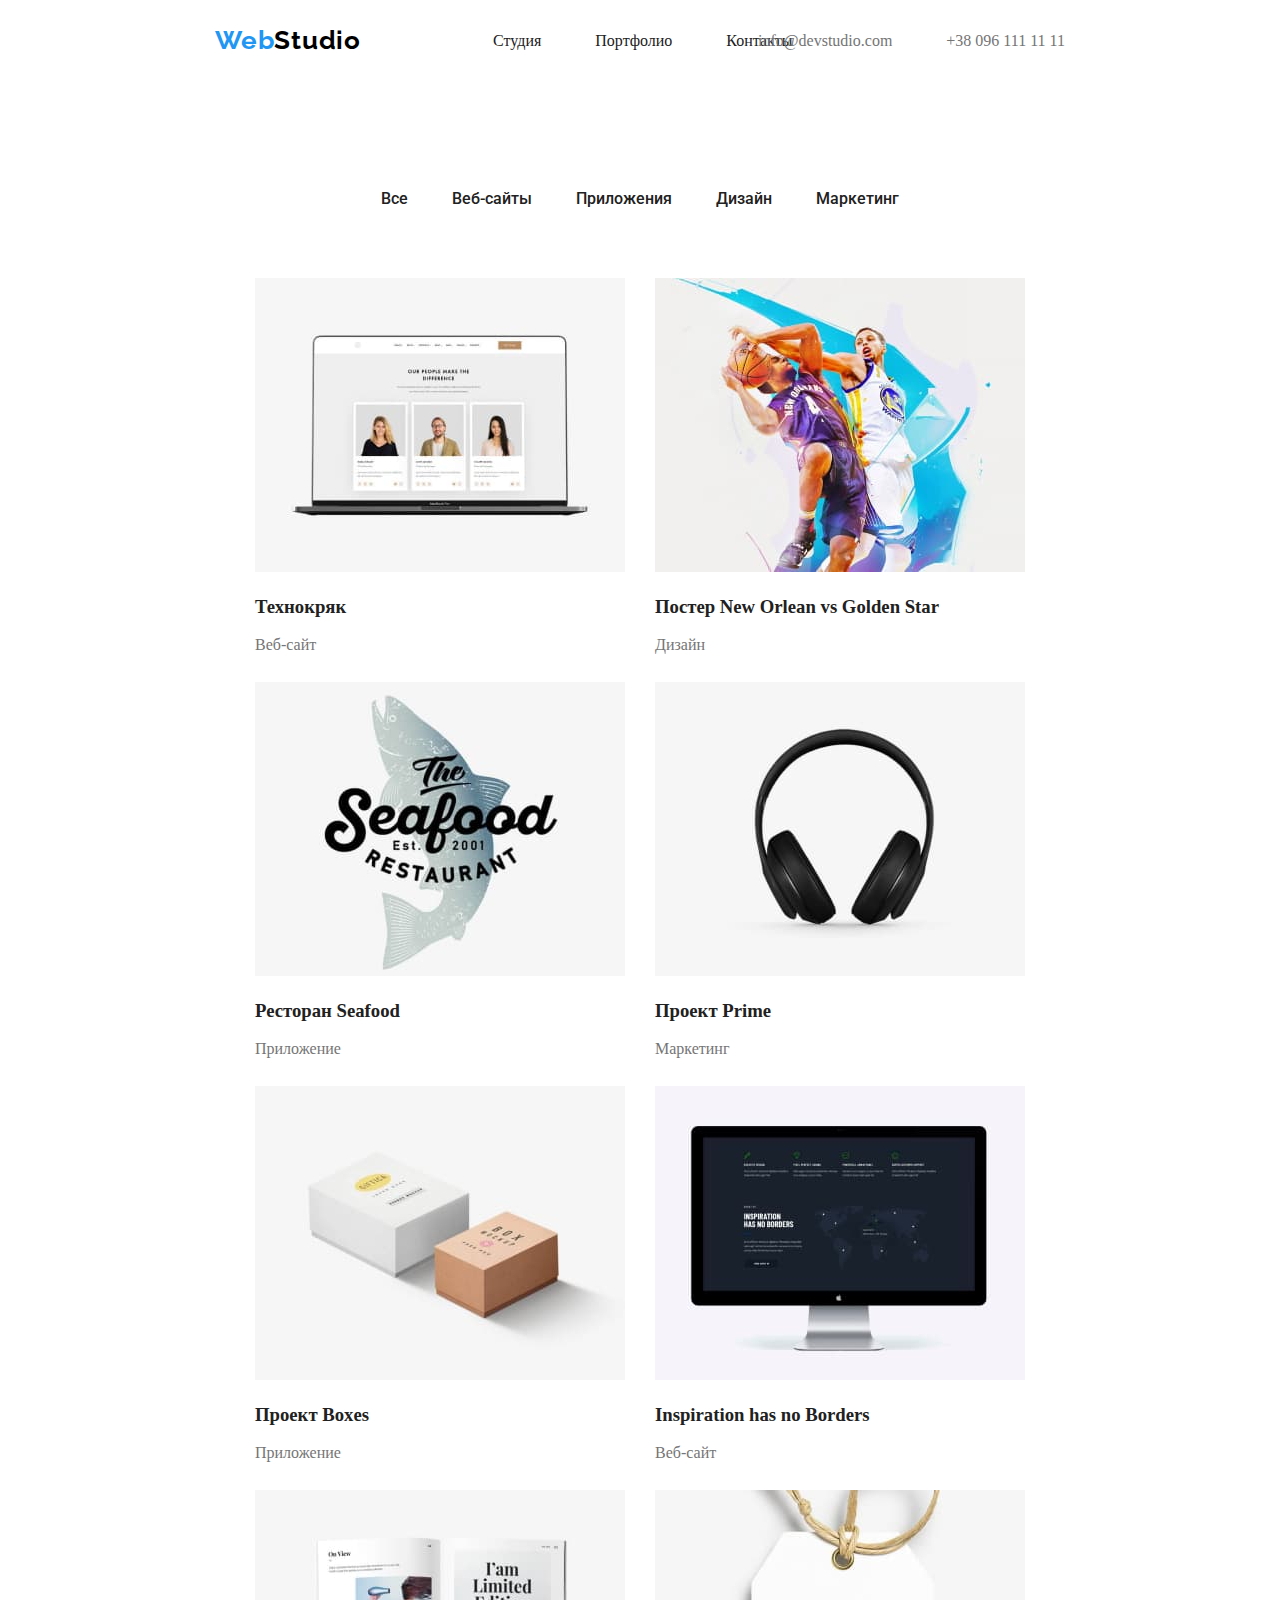
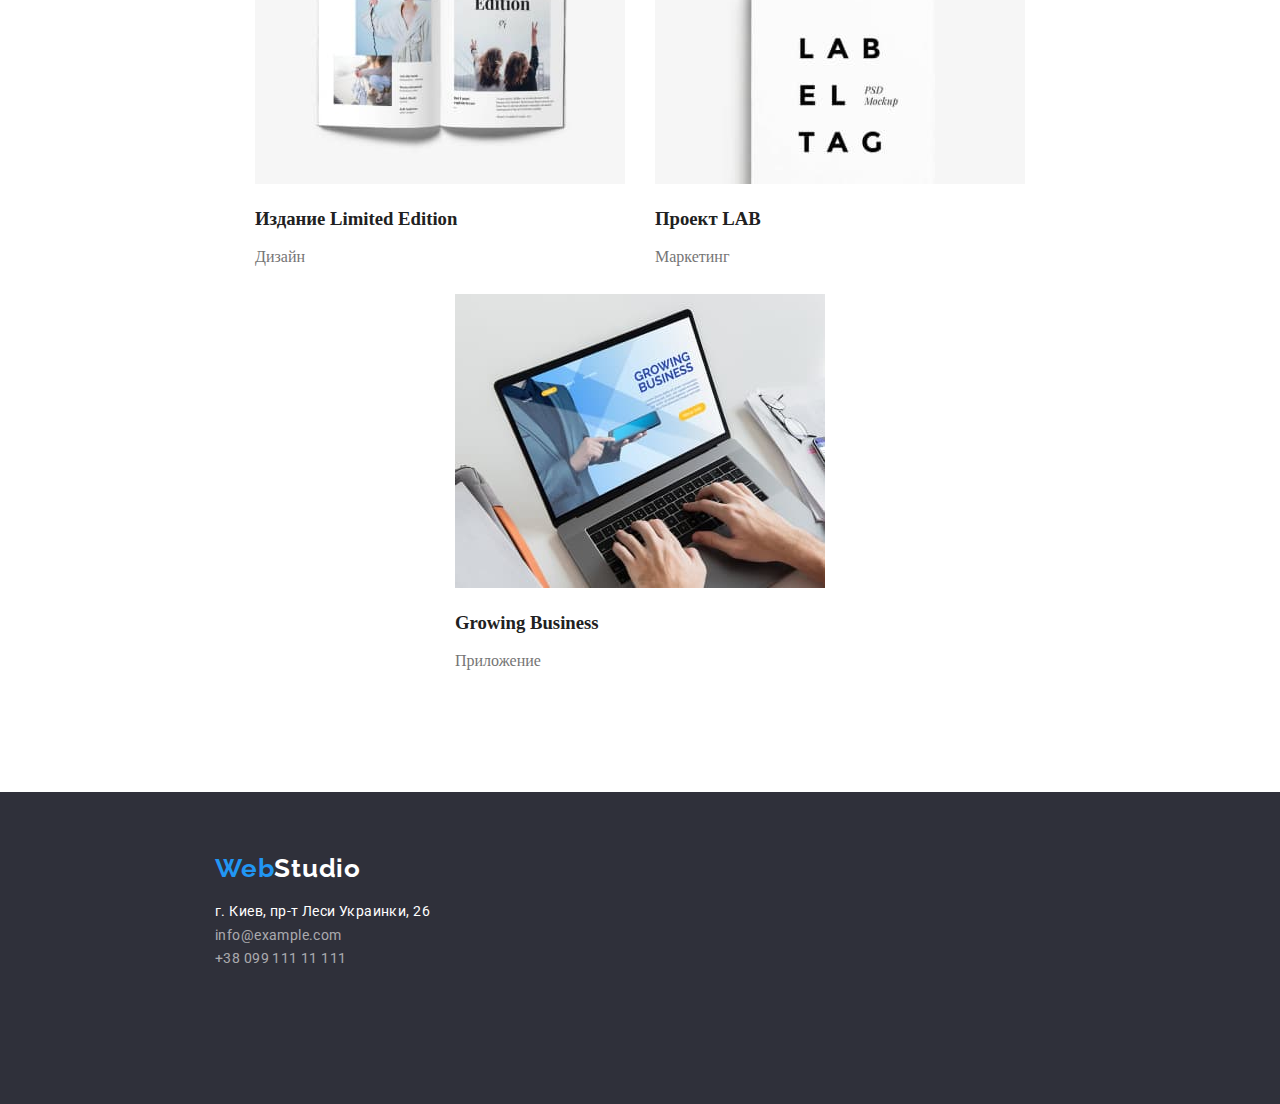
==== portfolio.html @ 28ff9c38 "hw 02_1" ====
<!DOCTYPE html>
<html lang="en">
<head>
    <meta charset="UTF-8">
    <meta http-equiv="X-UA-Compatible" content="IE=edge">
    <meta name="viewport" content="width=device-width, initial-scale=1.0">
    <link rel="preconnect" href="https://fonts.googleapis.com">
    <link rel="preconnect" href="https://fonts.gstatic.com" crossorigin>
    <link href="https://fonts.googleapis.com/css2?family=Oleo+Script&family=Raleway:wght@700&family=Roboto:ital,wght@0,500;0,700;0,900;1,400&display=swap" rel="stylesheet">
    <link rel="stylesheet" href="./css/style.css">
    <title class= "webstudio-navigation"> WebStudio </title>
</head>
<body>
     <!--header section-->  
    <header>
        <a class="logo" href="./index.html"><span class="web">Web</span><span class="studio">Studio</span></a>    
        <nav>
            <ul>
                <li> 
                    <a class="nav-link" href="./index.html">Студия</a> 
                </li>   
                <li>       
                    <a class="nav-link" href="#">Портфолио</a>
                </li>   
                <li>       
                    <a class="nav-link" href="#">Контакты</a>
                </li>       
            </ul>
        </nav>
        <!-- contacts section--> 
        <ul class="right">
            <li>
                <a class="contacts-link" href="mailto:info@devstudio.com">info@devstudio.com</a>
            </li>
            <li>
                <a class="contacts-link" href="tel:+380961111111">+38 096 111 11 11</a>
            </li>
        </ul>     
    </header>         
    <main>
        <!--Our portfolio section-->  
        <section class="our-portfolio-section">
            <ul>
                <li>
                    <button type="button">Все</button>    
                </li>
                <li>
                    <button type="button">Веб-сайты</button>    
                </li>
                <li>
                    <button type="button">Приложения</button>    
                </li>
                <li>
                    <button type="button">Дизайн</button>    
                </li>
                <li>
                    <button type="button">Маркетинг</button>    
                </li>
            </ul>
            <ul class="img-portfolio">
                <li> 
                    <img src="images/portfolio/portfolio1.jpg" alt="Технокряк" width="370" height="294">
                    <h3>Технокряк</h3>
                    <p>Веб-сайт</p>
                </li>
                <li> 
                    <img src="images/portfolio/portfolio2.jpg" alt="Постер New Orlean vs Golden Star" width="370" height="294">
                    <h3>Постер New Orlean vs Golden Star</h3>
                    <p>Дизайн</p>
                </li>
                <li> 
                    <img src="images/portfolio/portfolio3.jpg" alt="Ресторан Seafood" width="370" height="294">
                    <h3>Ресторан Seafood</h3>
                    <p>Приложение</p>
                </li>
                <li> 
                    <img src="images/portfolio/portfolio4.jpg" alt="Проект Prime" width="370" height="294">
                    <h3>Проект Prime</h3>
                    <p>Маркетинг</p>
                </li>
                <li> 
                    <img src="images/portfolio/portfolio5.jpg" alt="Проект Boxes" width="370" height="294">
                    <h3>Проект Boxes</h3>
                    <p>Приложение</p>
                </li>
                <li> 
                    <img src="images/portfolio/portfolio6.jpg" alt="Inspiration has no Borders" width="370" height="294">
                    <h3>Inspiration has no Borders</h3>
                    <p>Веб-сайт</p>
                </li>
                <li> 
                    <img src="images/portfolio/portfolio7.jpg" alt="Издание Limited Edition" width="370" height="294">
                    <h3>Издание Limited Edition</h3>
                    <p>Дизайн</p>
                </li>
                <li> 
                    <img src="images/portfolio/portfolio8.jpg" alt="Проект LAB" width="370" height="294">
                    <h3>Проект LAB</h3>
                    <p>Маркетинг</p>
                </li>
                <li> 
                    <img src="images/portfolio/portfolio9.jpg" alt="Growing Business" width="370" height="294">
                    <h3>Growing Business</h3>
                    <p>Приложение</p>
                </li>
            </ul> 
        </section>
    </main>
    <footer> 
        <div>
            <a href="./index.html"><span class="web">Web</span><span class="studio studio-white">Studio</span></a>
            <address>
                <ul>
                    <li>   
                        <a class="white" href="https://www.google.com/maps/place/%D0%B1%D1%83%D0%BB%D1%8C%D0%B2%D0%B0%D1%80+%D0%9B%D0%B5%D1%81%D1%96+%D0%A3%D0%BA%D1%80%D0%B0%D1%97%D0%BD%D0%BA%D0%B8,+26,+%D0%9A%D0%B8%D1%97%D0%B2,+02000/@50.4265807,30.5361971,17z/data=!3m1!4b1!4m5!3m4!1s0x40d4cf0e033ecbe9:0x57a4dffefec77da0!8m2!3d50.4265807!4d30.5383858">
                            г. Киев, пр-т Леси Украинки, 26
                        </a>
                    </li>
                    <li>
                        <a class="grey" href="mailto:info@example.com">info@example.com</a>
                    </li>
                    <li>
                        <a class="grey" href="tel:+380991111111">+38 099 111 11 111</a>
                    </li>
                </ul>
            </address>
        </div>
    </footer>
</body>
</html>
---- css/style.css ----
:root {
    --text-primery-color: #212121;
    --text-secondary-color: #2196F3;
    --primary-font: 'Raleway';
    --secondary-font: 'Roboto';   
}
---------------------------------------------------

html, body{
    margin: 0;
    padding: 0;
  }

/* Webstudio navigation container */
header {
    width: 100%;
    height: 80px;
    background:#FFFFFF;
    display: flex;
    flex-wrap: nowrap;
    justify-content: space-between;
}

header .logo {
    margin-left: 215px;
}

header nav {
    position: absolute;
    left: 453px;
}

header nav ul, li {
    display: inline-block;
}

header a {
    margin-top: 24px;
}

header ul {
    margin-top: 32px;
}

header .right {
    position: absolute;
    right: 215px;
}

a {
    text-decoration:none;
}

ul, li {
    list-style: none;
    display: inline-block;
}

.web {
    font-family: var(--primary-font);
    font-style: normal;
    font-weight: bold;
    font-size: 26px;
    line-height: 1.3;
    letter-spacing: 0.03em;
    color: var(--text-secondary-color); 
}

.studio {
    font-family:  var(--primary-font);
    font-style: normal;
    font-weight: bold;
    font-size: 26px;
    line-height: 1.3;
    letter-spacing: 0.03em;
    color: #000000;
}

.studio-white {
    color: white;
}

/* navigation link */
.nav-link {
    color:var(--text-primery-color);
    margin-right: 50px;
}

.nav-link:hover {
    color:var(--text-secondary-color);
}

/* contacts link */
.contacts-link {
    color:#757575;
    margin-left: 50px;
}
.contacts-link:hover {
    color:var(--text-secondary-color);
}

/* effective solutions container */
.effective-solutions-container {
    width: 100%;
    height: 600px;
    background: #2F303A;

    display: flex;
    flex-direction: column;
    flex-wrap: nowrap;
    justify-content: center;
    align-content: center;
    align-items: center;
}

.effective-solutions-container h1 {
    max-width: 50%;
    text-align: center;
    font-family: var(--secondary-font);
    font-style: normal;
    font-weight: 900;
    font-size: 44px;
    line-height: 1.36;
    letter-spacing: 0.06em;
    text-transform: uppercase;
    color: #FFFFFF;
}

.effective-solutions-container button {
    width: 200px;
    height: 50px;
    background-color: var(--text-secondary-color);
    font-family: var(--secondary-font);
    font-weight: 700;
    color:#FFFFFF ;
    border-radius: 4px;
}

/* our advantages content */
.our-advantages-section {
    margin-top: 94px;
}

.our-advantages-section ul {
    width: 100%;
    display: flex;
    flex-wrap: nowrap;
    justify-content: center;

    margin-block-start: 0;
    margin-block-end: 0;
    padding-inline-start: 0;
}

.our-advantages-section li {
    width: 270px;
    margin-left: 10px;
    margin-right: 10px;
}

.our-advantages-section h3 {
    font-family: var(--secondary-font);
    font-weight: bold;
    font-size: 14px;
    line-height: 1.14;
    letter-spacing: 0.03em;
    text-transform: uppercase;
    color: var(--text-primery-color);
}  

.our-advantages-section p {
    font-family: var(--secondary-font);
    font-style: normal;
    font-weight: normal;
    font-size: 14px;
    line-height: 1.7;
    letter-spacing: 0.03em;
    color: #757575;
    
}

/* what we are doing title */
.what-we-are-doing-section {
    margin-top: 94px;
    margin-bottom: 94px;
}

.what-we-are-doing-section h2 {
    width: 100%;
    display: flex;
    flex-wrap: nowrap;
    justify-content: center;

    font-family: var(--secondary-font);
    font-style: normal;
    font-weight: bold;
    font-size: 36px;
    line-height: 1.16;
    text-align: center;
    letter-spacing: 0.03em;
    color: var(--text-primery-color);
}

.what-we-are-doing-section ul {
    width: 100%;
    display: flex;
    flex-wrap: nowrap;
    justify-content: center;

    margin-block-start: 0;
    margin-block-end: 0;
    padding-inline-start: 0;
}

.what-we-are-doing-section li {
    width: 370px;
    height: 294px;
    margin-left: 10px;
    margin-right: 10px;
}

/* our comand section */
.our-comand-section {
    margin-top: 50px;
    margin-bottom: 94px;
}

.our-comand-section h2 {
    width: 100%;
    display: flex;
    flex-wrap: nowrap;
    justify-content: center;

    font-family: var(--secondary-font);
    font-style: normal;
    font-weight: bold;
    font-size: 36px;
    line-height: 1.16;
    text-align: center;
    letter-spacing: 0.03em;
    color: var(--text-primery-color);
}

.our-comand-section ul {
    width: 100%;
    display: flex;
    flex-wrap: nowrap;
    justify-content: center;

    margin-block-start: 0;
    margin-block-end: 0;
    padding-inline-start: 0;
}

.our-comand-section li {
    width: 270px;
    height: 368px;
    margin-left: 15px;
    margin-right: 15px;
    text-align: center;
    font-size: 16px;
    line-height: 1.18;
}

.our-comand-section h3 {
    font-weight: bold;
    color: rgba(33, 33, 33, 1);
}

.our-comand-section p {
    font-weight: 400;
    color:#757575;
}

/* our portfolio section */
.our-portfolio-section {
    margin-top: 94px;
}

.our-portfolio-section h2 {
    width: 100%;
    display: flex;
    flex-wrap: nowrap;
    justify-content: center;

    font-family: var(--secondary-font);
    font-style: normal;
    font-weight: bold;
    font-size: 36px;
    line-height: 1.16;
    text-align: center;
    letter-spacing: 0.03em;
    color: var(--text-primery-color);
}

.our-portfolio-section ul {
    margin-left: 5%;
    width: 90%;
    display: flex;
    flex-wrap: wrap;
    justify-content: center;

    margin-block-start: 0;
    margin-block-end: 0;
    padding-inline-start: 0;
}

.our-portfolio-section button {
    padding-left: 22px;
    padding-right: 22px;
    height: 50px;
    background-color: white;
    font-family: var(--secondary-font);
    font-weight: 500;
    font-size: 16px;
    line-height: 1.6;
    color:var(--text-primery-color);
    border: none;
    border-radius: 4px;
}

.our-portfolio-section button:hover {
    height: 50px;
    background-color: var(--text-secondary-color);
    font-family: var(--secondary-font);
    color:#FFFFFF ;
    border-radius: 4px;
}

.our-portfolio-section .img-portfolio {
    margin-top: 54px;
    margin-bottom: 94px;
}

.our-portfolio-section .img-portfolio li {
    width: 370px;
    height: 404px;
    margin-left: 15px;
    margin-right: 15px;
    text-align: left;
    font-size: 16px;
    line-height: 1.18;
}

.our-portfolio-section h3 {
    font-weight: bold;
    color: rgba(33, 33, 33, 1);
}

.our-portfolio-section p {
    font-weight: 400;
    color:rgba(117, 117, 117, 1)
}

/* footer section */
footer {
    padding-left: 215px;
    padding-top: 60px;
    width: auto;
    height: 252px;
    background: #2F303A;
}

footer ul {
    font-family: var(--secondary-font);
    font-style: normal;
    font-weight: normal;
    font-size: 14px;
    line-height: 1.7;
    letter-spacing: 0.03em;
    color: #FFFFFF;
    padding-inline-start: 0;
}

footer li {
    display: block;
}

footer .white {
    color: white;
}

footer .white:hover {
    color: var(--text-secondary-color);
}
footer .grey {
    color: rgba(255, 255, 255, 0.6);
}
footer .grey:hover {
    color: var(--text-secondary-color);
}
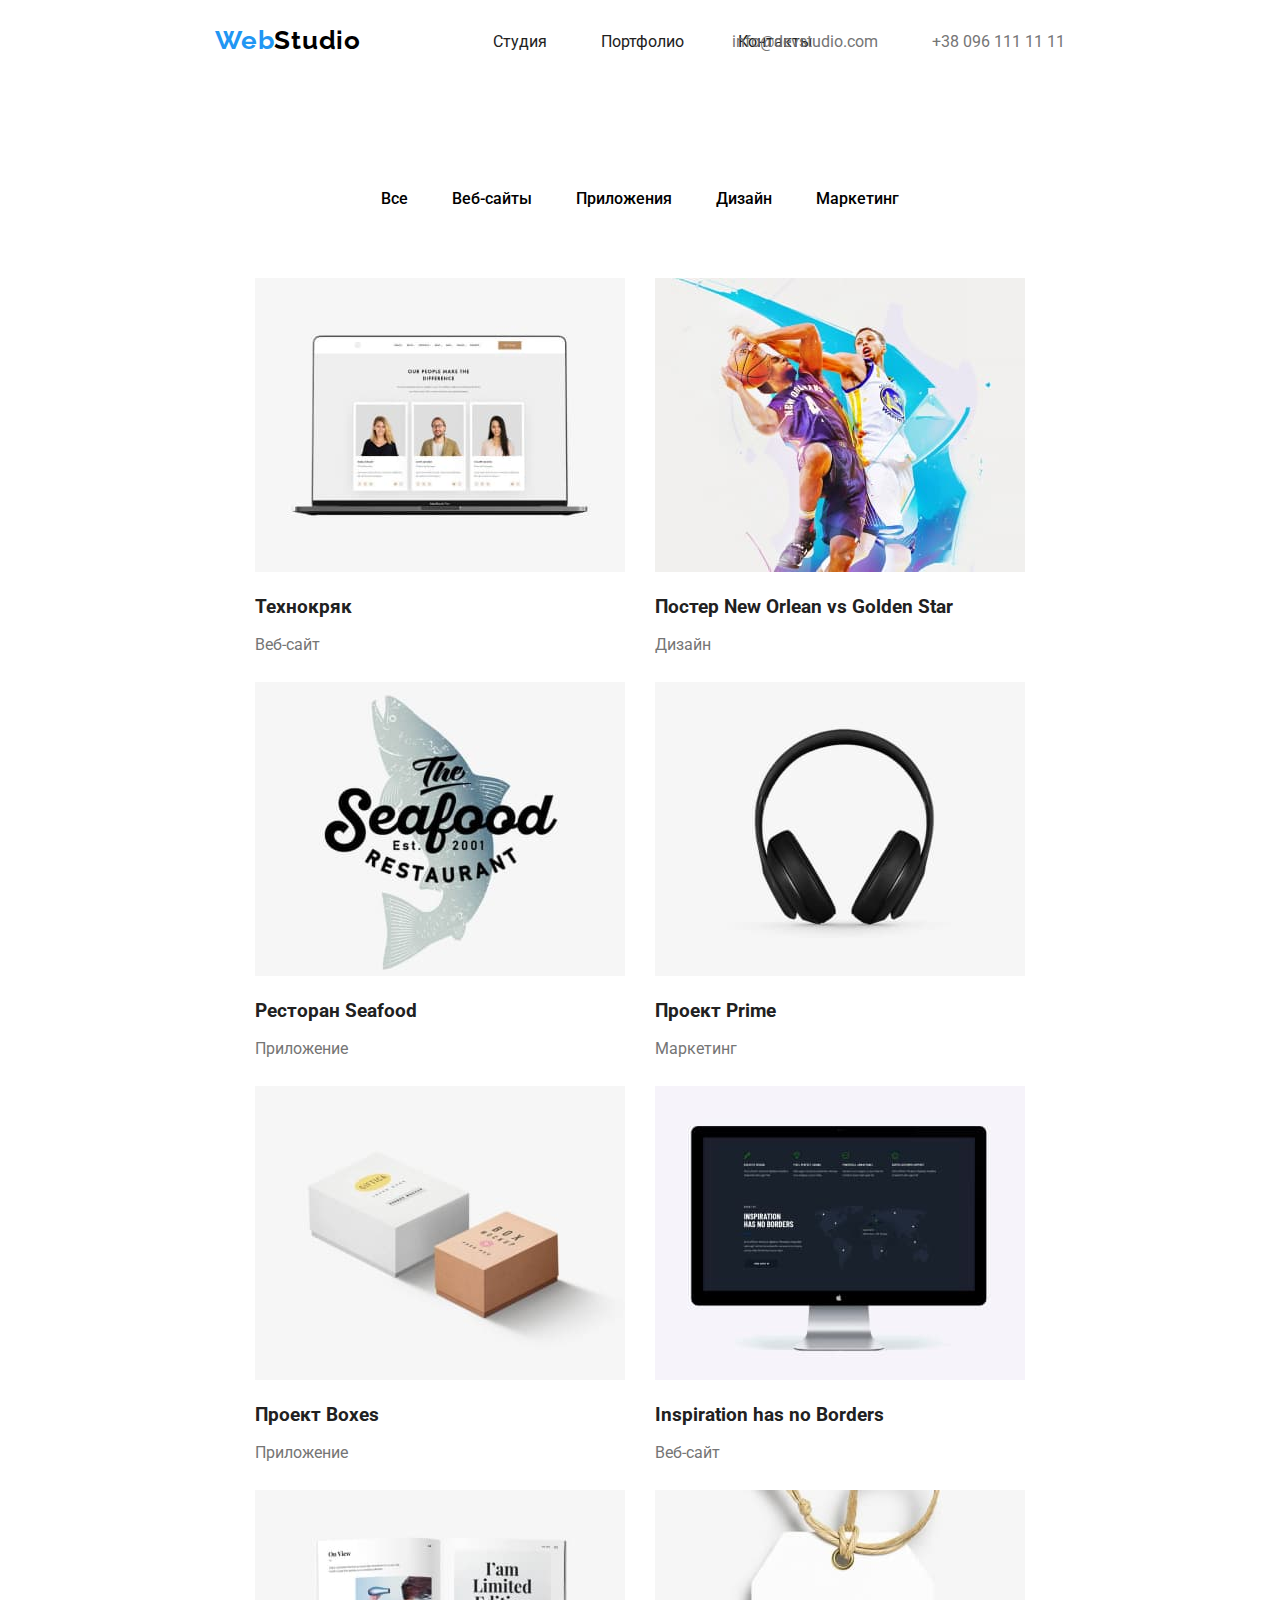
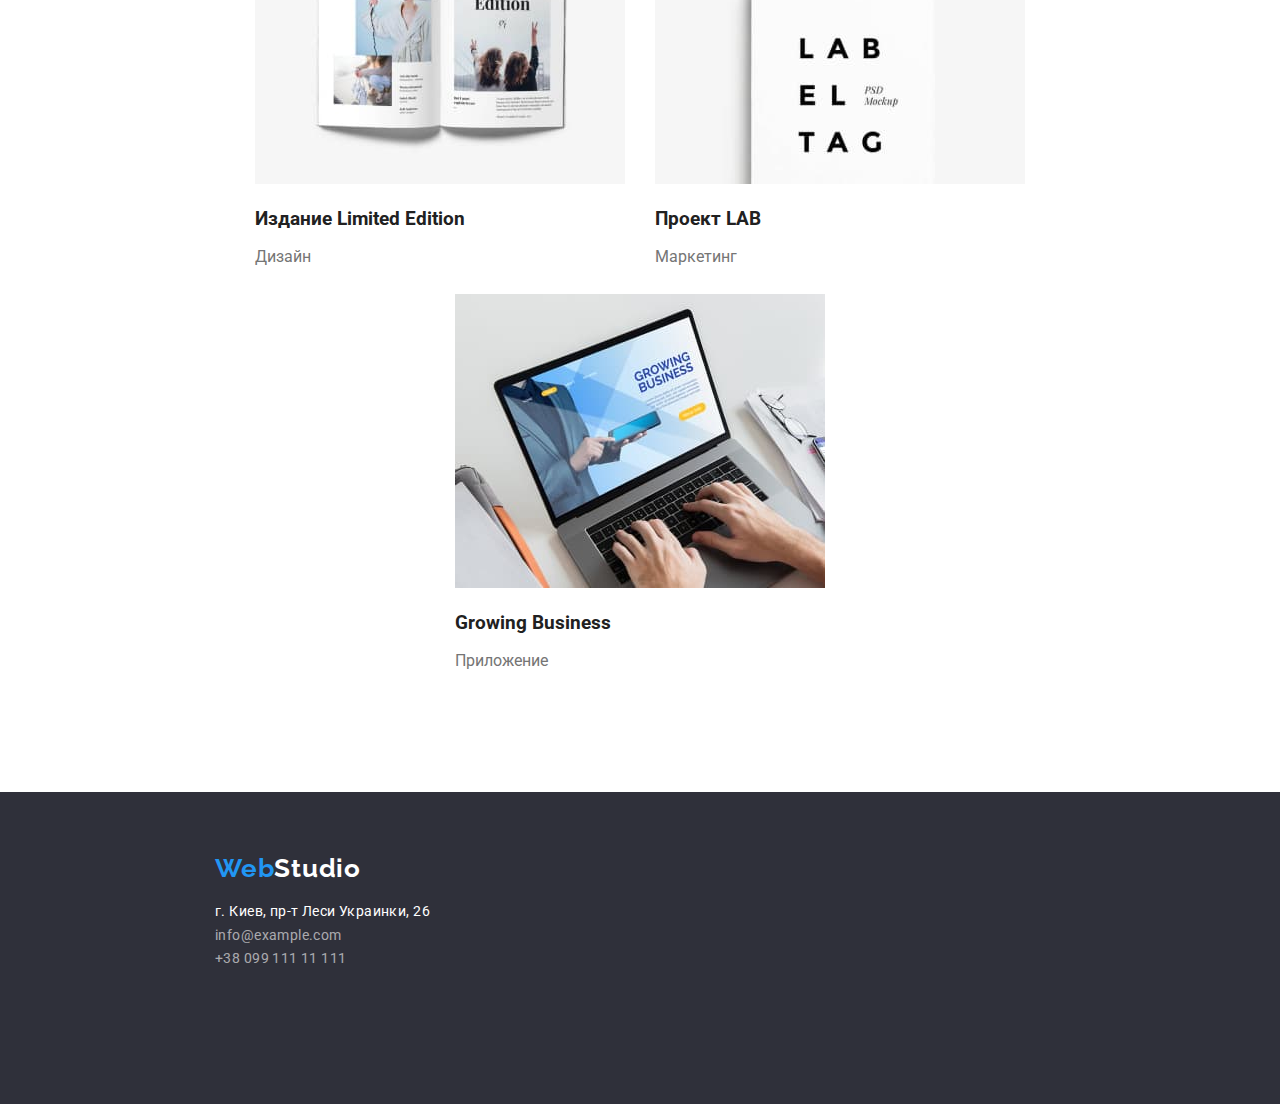
==== commit 0821b7cf: "hw2_2" ====
--- a/portfolio.html
+++ b/portfolio.html
@@ -12,7 +12,7 @@
 </head>
 <body>
      <!--header section-->  
-    <header>
+     <header class="header">
         <a class="logo" href="./index.html"><span class="web">Web</span><span class="studio">Studio</span></a>    
         <nav>
             <ul>
@@ -106,7 +106,7 @@
             </ul> 
         </section>
     </main>
-    <footer> 
+    <footer class="footer"> 
         <div>
             <a href="./index.html"><span class="web">Web</span><span class="studio studio-white">Studio</span></a>
             <address>
--- a/css/style.css
+++ b/css/style.css
@@ -2,17 +2,19 @@
     --text-primery-color: #212121;
     --text-secondary-color: #2196F3;
     --primary-font: 'Raleway';
-    --secondary-font: 'Roboto';   
+    --main-font: 'Roboto';   
 }
 ---------------------------------------------------
 
 html, body{
     margin: 0;
     padding: 0;
-  }
+    font-family: var(--main-font), Arial, Helvetica, sans-serif;
+    color: var(--text-primery-color);
+}
 
 /* Webstudio navigation container */
-header {
+.header {
     width: 100%;
     height: 80px;
     background:#FFFFFF;
@@ -21,41 +23,33 @@
     justify-content: space-between;
 }
 
-header .logo {
+.header .logo {
     margin-left: 215px;
 }
 
-header nav {
+.header nav {
     position: absolute;
     left: 453px;
 }
 
-header nav ul, li {
+.header nav ul, li {
     display: inline-block;
 }
 
-header a {
+.header a {
     margin-top: 24px;
-}
-
-header ul {
+    text-decoration:none;
+}
+
+.header ul {
     margin-top: 32px;
 }
 
-header .right {
+.header .right {
     position: absolute;
     right: 215px;
 }
 
-a {
-    text-decoration:none;
-}
-
-ul, li {
-    list-style: none;
-    display: inline-block;
-}
-
 .web {
     font-family: var(--primary-font);
     font-style: normal;
@@ -82,12 +76,12 @@
 
 /* navigation link */
 .nav-link {
-    color:var(--text-primery-color);
     margin-right: 50px;
+    color: var(--text-primery-color);
 }
 
 .nav-link:hover {
-    color:var(--text-secondary-color);
+    color: var(--text-secondary-color);
 }
 
 /* contacts link */
@@ -116,7 +110,6 @@
 .effective-solutions-container h1 {
     max-width: 50%;
     text-align: center;
-    font-family: var(--secondary-font);
     font-style: normal;
     font-weight: 900;
     font-size: 44px;
@@ -130,10 +123,11 @@
     width: 200px;
     height: 50px;
     background-color: var(--text-secondary-color);
-    font-family: var(--secondary-font);
+    font-family: var(--main-font);
     font-weight: 700;
     color:#FFFFFF ;
     border-radius: 4px;
+    cursor: pointer;
 }
 
 /* our advantages content */
@@ -159,19 +153,14 @@
 }
 
 .our-advantages-section h3 {
-    font-family: var(--secondary-font);
     font-weight: bold;
     font-size: 14px;
     line-height: 1.14;
     letter-spacing: 0.03em;
     text-transform: uppercase;
-    color: var(--text-primery-color);
 }  
 
 .our-advantages-section p {
-    font-family: var(--secondary-font);
-    font-style: normal;
-    font-weight: normal;
     font-size: 14px;
     line-height: 1.7;
     letter-spacing: 0.03em;
@@ -191,14 +180,12 @@
     flex-wrap: nowrap;
     justify-content: center;
 
-    font-family: var(--secondary-font);
     font-style: normal;
     font-weight: bold;
     font-size: 36px;
     line-height: 1.16;
     text-align: center;
     letter-spacing: 0.03em;
-    color: var(--text-primery-color);
 }
 
 .what-we-are-doing-section ul {
@@ -231,14 +218,12 @@
     flex-wrap: nowrap;
     justify-content: center;
 
-    font-family: var(--secondary-font);
     font-style: normal;
     font-weight: bold;
     font-size: 36px;
     line-height: 1.16;
     text-align: center;
     letter-spacing: 0.03em;
-    color: var(--text-primery-color);
 }
 
 .our-comand-section ul {
@@ -268,7 +253,6 @@
 }
 
 .our-comand-section p {
-    font-weight: 400;
     color:#757575;
 }
 
@@ -283,14 +267,12 @@
     flex-wrap: nowrap;
     justify-content: center;
 
-    font-family: var(--secondary-font);
     font-style: normal;
     font-weight: bold;
     font-size: 36px;
     line-height: 1.16;
     text-align: center;
     letter-spacing: 0.03em;
-    color: var(--text-primery-color);
 }
 
 .our-portfolio-section ul {
@@ -310,11 +292,12 @@
     padding-right: 22px;
     height: 50px;
     background-color: white;
-    font-family: var(--secondary-font);
+    cursor: pointer;
+
     font-weight: 500;
     font-size: 16px;
     line-height: 1.6;
-    color:var(--text-primery-color);
+    font-family: var(--main-font);
     border: none;
     border-radius: 4px;
 }
@@ -322,7 +305,7 @@
 .our-portfolio-section button:hover {
     height: 50px;
     background-color: var(--text-secondary-color);
-    font-family: var(--secondary-font);
+
     color:#FFFFFF ;
     border-radius: 4px;
 }
@@ -348,12 +331,11 @@
 }
 
 .our-portfolio-section p {
-    font-weight: 400;
     color:rgba(117, 117, 117, 1)
 }
 
 /* footer section */
-footer {
+.footer {
     padding-left: 215px;
     padding-top: 60px;
     width: auto;
@@ -361,8 +343,11 @@
     background: #2F303A;
 }
 
-footer ul {
-    font-family: var(--secondary-font);
+.footer a {
+    text-decoration:none;
+}
+
+.footer ul {
     font-style: normal;
     font-weight: normal;
     font-size: 14px;
@@ -372,20 +357,20 @@
     padding-inline-start: 0;
 }
 
-footer li {
+.footer li {
     display: block;
 }
 
-footer .white {
+.footer .white {
     color: white;
 }
 
-footer .white:hover {
+.footer .white:hover {
     color: var(--text-secondary-color);
 }
-footer .grey {
+.footer .grey {
     color: rgba(255, 255, 255, 0.6);
 }
-footer .grey:hover {
+.footer .grey:hover {
     color: var(--text-secondary-color);
 }
